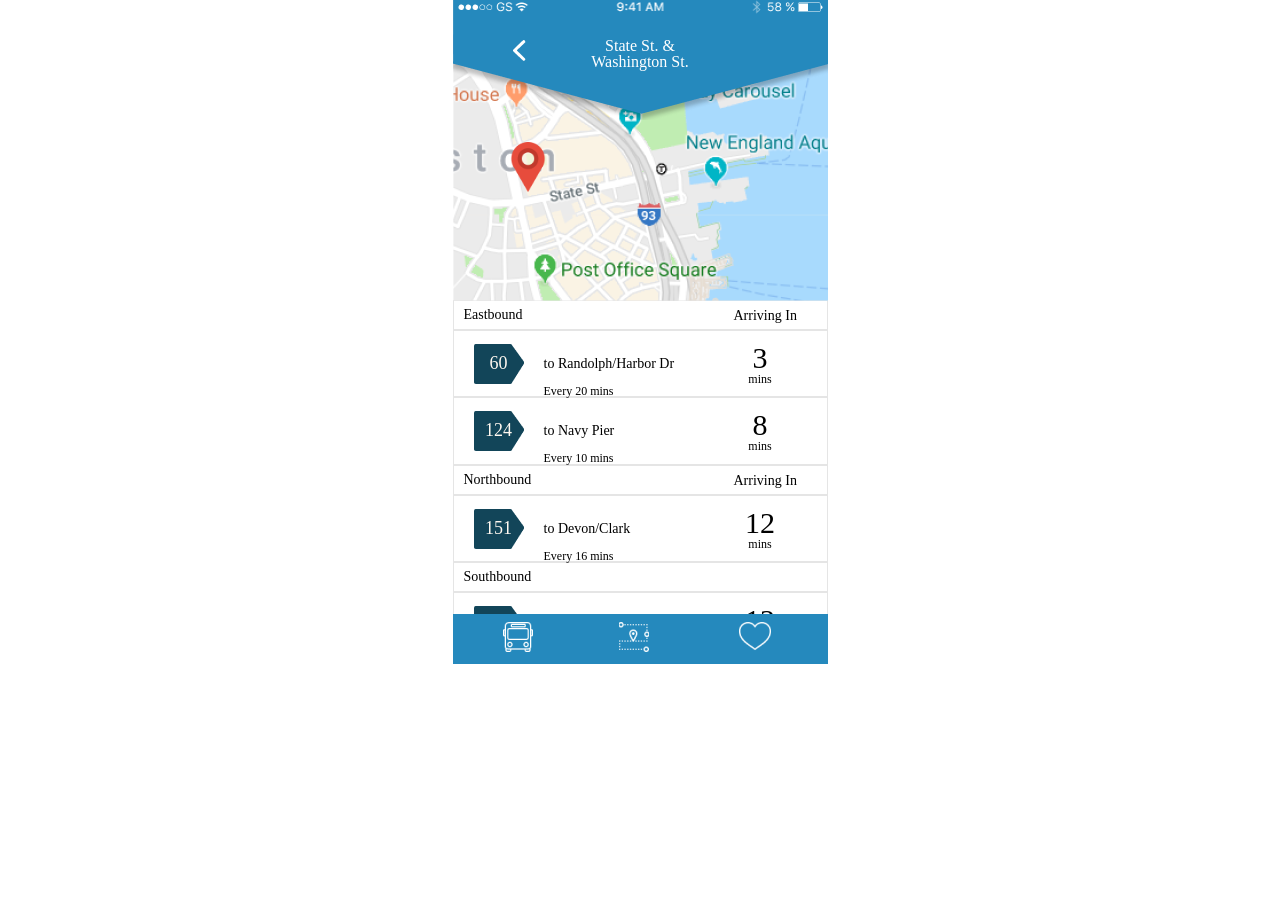
==== index.html @ e69b4fc6 "First Commit" ====
<!DOCTYPE html>
<html>
  <head>
    <title>Busy Bus</title>
    <link rel="stylesheet" href="css/reset.css">
    <link rel="stylesheet" href="css/style.css">
  </head>
  <body>
    <section class="container">
      <section class="status-bar"> <!--iOS status bar-->

      </section>
      <section class="nav"><!--Navigation header-->
        <div class="arrow-left"> <!--iOS back arrow icon-->
        </div>
        <div class="destination"> <!--User final-destination-->
          <h1> State St. & <br> Washington St. </h1>
        </div>
      </section>
    <section class ="map"> <!--Map navigation image-->
        <div class ="pin">
        </div>
    </section>
<!--Bus route list section begins-->
      <section class ="all-routes-container">
<!--Eastbound-->
        <section class="direction-containers"><!--cardinal directional route container-->
          <div class="direction-header"> <!--cardinal direction header-->
            <h2 class="header">Eastbound</h2>
            <h2 class="arrival-header">Arriving In</h2>
          </div>


          </div>

            <div class="content-block" aria-hidden="true"> <!--(content)-Bus route number icon & text-->
              <div class="route" aria-hidden="true">
                <h5> 60 </h5>
              </div>
              <div class="final-destination">
                <h2>to Randolph/Harbor Dr</h2> <!--Bus route destiantion-->
              </div>
              <div class="arrival">
                <h3>3</h3> <!--Bus route arrival time-->
                  <h3 class="minutes">mins</h3>
              </div>
              <div class="frequency">
                <h4>Every 20 mins</h4>
              </div>
            </div>
          </div>


            <div class="content-block" aria-hidden="true"> <!--(content)-Bus route number icon & text-->
              <div class="route" aria-hidden="true">
                <h5> 124 </h5>
              </div>
              <div class="final-destination">
                <h2>to Navy Pier</h2> <!--Bus route destiantion-->
              </div>
              <div class="arrival">
                <h3>8</h3> <!--Bus route arrival time-->
                <h3 class="minutes">mins</h3>
              </div>
              <div class="frequency">
                <h4>Every 10 mins</h4>
              </div>
            </div>
        </section>
<!--Northbound-->
        <section class="direction-containers"><!--directional route container-->
          <div class="direction-header"> <!--cardinal direction header-->
            <h2 class="header">Northbound</h2>
            <h2 class="arrival-header">Arriving In</h2>
          </div>

            <div class="content-block" aria-hidden="true"> <!--(content)-Bus route number icon & text-->
              <div class="route" aria-hidden="true">
                <h5> 151 </h5>
              </div>
              <div class="final-destination">
                <h2>to Devon/Clark</h2> <!--Bus route destiantion-->
              </div>
              <div class="arrival">
                <h3>12</h3> <!--Bus route arrival time-->
                <h3 class="minutes">mins</h3>
              </div>
              <div class="frequency">
                <h4>Every 16 mins</h4>
              </div>
            </div>
        </section>
<!--Southbound-->
        <section class="direction-containers"><!--directional route container-->
          <div class="direction-header"> <!--cardinal direction header-->
            <h2 class="header">Southbound</h2>

          </div>

            <div class="content-block" aria-hidden="true"> <!--(content)-Bus route number icon & text-->
              <div class="route" aria-hidden="true">
                <h5> J14 </h5>
              </div>
              <div class="final-destination">
                <h2>to 103rd/Stony Island</h2> <!--Bus route destiantion-->
              </div>
              <div class="arrival">
                <h3>12</h3> <!--Bus route arrival time-->
                <h3 class="minutes">mins</h3>
              </div>
              <div class="frequency">
                <h4>Every 15 mins</h4>
              </div>
            </div>
          </div>

            <div class="content-block" aria-hidden="true"> <!--(content)-Bus route number icon & text-->
              <div class="route" aria-hidden="true">
                <h5> 124 </h5>
              </div>
              <div class="final-destination">
                <h2>to Navy Pier</h2> <!--Bus route destiantion-->
              </div>
              <div class="arrival">
                <h3>9</h3> <!--Bus route arrival time-->
                <h3 class="minutes">mins</h3>
              </div>
              <div class="frequency">
                <h4>Every 10 mins</h4>
              </div>
            </div>
        </section>
<!--Reroute-->
        <section class="direction-containers"><!--directional route container-->
          <div class="direction-header"> <!--cardinal direction header-->
            <h2 class="header">Reroute</h2>
          </div>

            <div class="content-block" aria-hidden="true"> <!--(content)-Bus route number icon & text-->
              <div class="route" aria-hidden="true">
                <h5> 6X </h5>
              </div>
              <div class="final-destination">
                <h2>to Jackson Park Express</h2> <!--Bus route destiantion-->
              </div>
              <div class="arrival">
                <h3>N/A</h3> <!--Bus route arrival time-->
              </div>
              <div class="frequency">
                <h4></h4>
              </div>
            </div>
        </section>
<!--Out of service-->
        <section class="direction-containers"><!--directional route container-->
          <div class="direction-header"> <!--cardinal direction header-->
            <h2 class="header">Out of Service</h2>
          </div>

            <div class="content-block" aria-hidden="true"> <!--(content)-Bus route number icon & text-->
              <div class="route" aria-hidden="true">
                <h5>4</h5>
              </div>
              <div class="final-destination">
                <h2>to Cottage Grove</h2> <!--Bus route destiantion-->
              </div>
              <div class="arrival">
                <h3>N/A</h3> <!--Bus route arrival time-->
              </div>
              <div class="frequency">
                <h4>Resumes 12:10am</h4>
              </div>
            </div>
          </div>

            <div class="content-block" aria-hidden="true"> <!--(content)-Bus route number icon & text-->
              <div class="route" aria-hidden="true">
                <h5>20</h5>
              </div>
              <div class="final-destination">
                <h2>to Madison</h2> <!--Bus route destiantion-->
              </div>
              <div class="arrival">
                <h3>N/A</h3> <!--Bus route arrival time-->
              </div>
              <div class="frequency">
                <h4>Resumes 12:10am</h4>
              </div>
            </div>
          </div>

            <div class="content-block" aria-hidden="true"> <!--(content)-Bus route number icon & text-->
              <div class="route" aria-hidden="true">
                <h5>157</h5>
              </div>
              <div class="final-destination">
                <h2>Streeterville/Taylor</h2> <!--Bus route destiantion-->
              </div>
              <div class="arrival">
                <h3>N/A</h3> <!--Bus route arrival time-->
              </div>
              <div class="frequency">
                <h4>Resumes 6:00am</h4>
              </div>
            </div>
        </section>
      </section> <!-- All routes container section end-->
<!--Bottom Nav Bar-->
        <section class="bottom-navigation">
          <div class = "bus-button">
          </div>
          <div class = "routes-button">
          </div>
          <div class = "favorites-button">
          </div>
        </section>
      </section>
  </body>
</html>
---- css/style.css ----
*, *:before, *:after {
  box-sizing: border-box;
}

body {
  background-color: #FFFFFF;
}

/*Nav Bar*/
.container {
  margin: 0 auto;
  width: 375px;
  height: 667px;
  background-color: #FFFFFF;

}

.status-bar {
  width: 365px;
  height: 15px;
  background-image: url("../images/status-bar.png");
  background-size: contain;
  background-repeat: no-repeat;
  position: absolute;
  margin-left: 5px;
  z-index: 3;

}

.nav {
  width: 375px;
  height: 120px;
  background-image: url("../images/nav-bar.png");
  position: absolute;
  z-index: 2;
}

.arrow-left {
  height: 30px;
  background-image: url("../images/left-arrow.png");
  background-repeat: no-repeat;
  margin-top: 40px;
  margin-left: 60px;
}

.destination {
  width: 375px;
  text-align:center;
  position: absolute;
  bottom: 50px;

}

h1 {
  font-family: helvetica neue;
  font-size: 16px;
  font-weight: 350;
  color: white;

}

.map {
  width: 375px;
  height: 300px;
  background-image: url("../images/map.png");
  background-repeat: no-repeat;
  position: relative;
  top: 16.5px;
  z-index: 1;
}

.pin {
  width: 50px;
  height: 50px;
  background-repeat: no-repeat;
  background-size: contain;
  position: relative;
  top: 125px;
  left: 50px;
  background-image: url("../images/pin.png");
  z-index: 4;
}

.all-routes-container {
  width: 375px;
  height: 314px;
  overflow-x: hidden;
  overflow-y: auto;
  position: relative;

}

.direction-container {
  width: 375px;
  height: 100px;
  background-color: blue;
  border-style: solid;
  border-width: medium;
  border-color: black;

}

.direction-header {
  width: 375px;
  height: 30px;
  padding: 7px 20px 0px 10px;
  border-style: solid;
  border-width: thin;
  border-color: #e5e5e5;
}

.arrival-header {
  width: 375px;
  height: 30px;
  padding: 7px 20px 0px 10px;
  position: relative;
  left: 260px;
  bottom: 20px;
}

h2 {
  font-family: helvetica neue;
  font-weight: 250;
  font-size: 14px;
}

h2.header {
  font-family: helvetica neue;
  font-weight: 350;
  font-size: 14px;
}

.route-information {
  width: 375px;

}

.content-block {
  width: 375px;
  height: 67.48px;
  border-style: solid;
  border-width: thin;
  border-color: #e5e5e5;


}

h5 {
  color: #FFF8F0;
  font-family: oswald;
  font-weight: 200;
  font-size: 18px;
  text-align: center;
  padding: 10px;
}

.route {
  width: 50px;
  height: 40px;
  background-image: url("../images/route-tag.png");
  background-repeat: no-repeat;
  vertical-align: middle;
  margin: 13px 0px 0px 20px;
}

.final-destination {
  padding-left: 120px;
  position: relative;
  bottom: 27px;
  right: 30px;
}

.arrival {
  text-align: left;
  padding-left: 300px;
  position: relative;
  bottom: 55px;
  right: 30px;
}

h3 {
  text-align: center;
  font-family: oswald;
  font-size: 30px;
}

h3.minutes {
  text-align: center;
  font-family: oswald;
  font-size: 12px;

}

.frequency {
  padding-left: 120px;
  position: relative;
  bottom: 55px;
  right: 30px;
  height: 15px;
  width: 375px;

}

h4 {
  font-family: helvetica neue;
  font-weight: 250;
  font-size: 12px;

}

.bottom-navigation {
  width: 375px;
  height: 50px;
  background-image: url("../images/bottom-navigation.png");
}

.bus-button {
  background-image: url("../images/bus-button.png");
  background-repeat: no-repeat;
  width: 30px;
  height: 30px;
  position: absolute;
  margin-left: 50px;
  margin-top: 8px;
}

.routes-button {
  background-image: url("../images/route-button.png");
  background-repeat: no-repeat;
  width: 31px;
  height: 31px;
  position: absolute;
  margin-left: 165px;
  margin-top: 8px;
}

.favorites-button {
  background-image: url("../images/favorites-button.png");
  background-repeat: no-repeat;
  width: 33px;
  height: 31px;
  position: absolute;
  margin-left: 285px;
  margin-top: 8px;
}
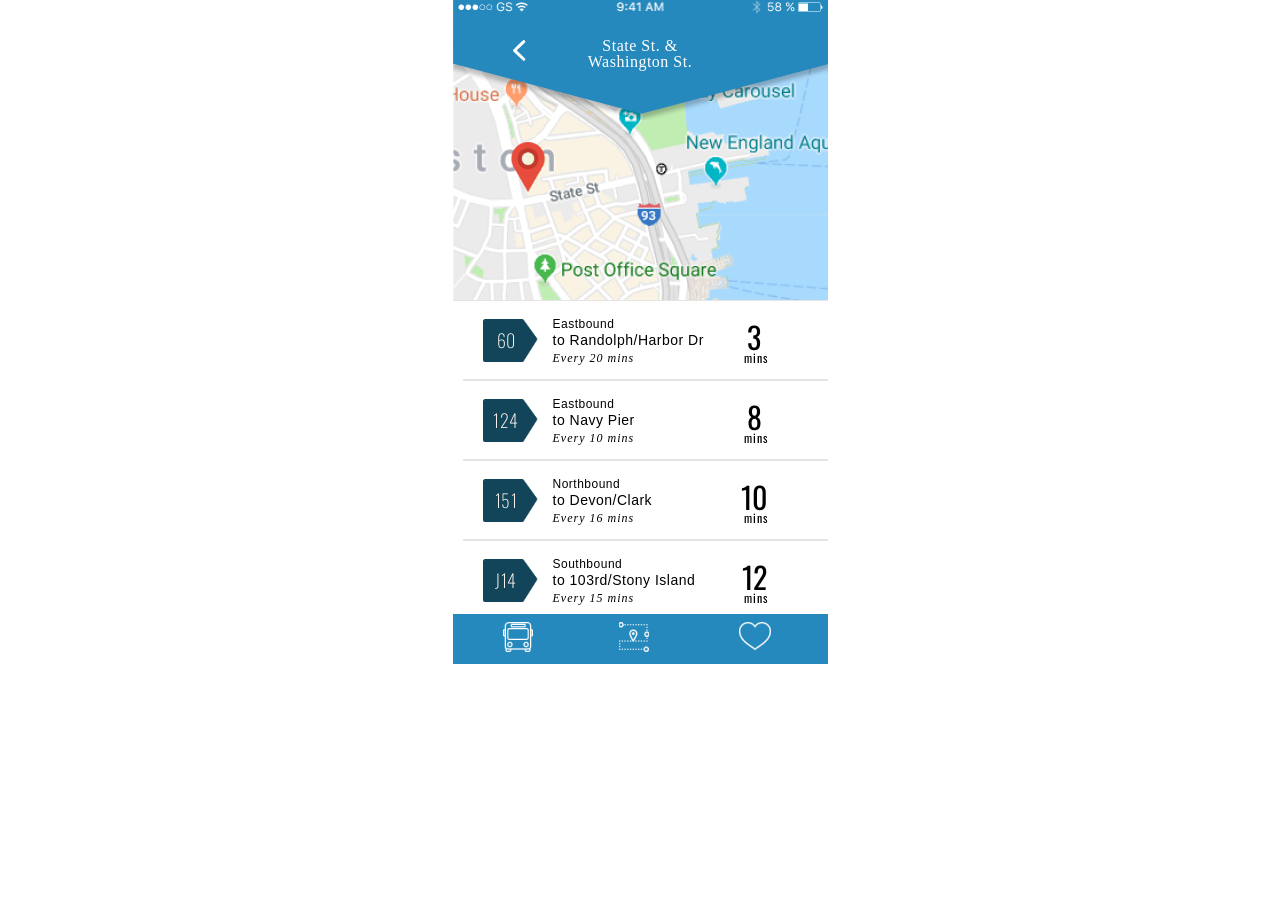
==== commit 13b6317a: "Second Commit" ====
--- a/index.html
+++ b/index.html
@@ -4,11 +4,11 @@
     <title>Busy Bus</title>
     <link rel="stylesheet" href="css/reset.css">
     <link rel="stylesheet" href="css/style.css">
+    <link rel="stylesheet" type="text/css" href="//fonts.googleapis.com/css?family=Oswald"
   </head>
   <body>
     <section class="container">
       <section class="status-bar"> <!--iOS status bar-->
-
       </section>
       <section class="nav"><!--Navigation header-->
         <div class="arrow-left"> <!--iOS back arrow icon-->
@@ -18,202 +18,157 @@
         </div>
       </section>
     <section class ="map"> <!--Map navigation image-->
-        <div class ="pin">
-        </div>
+      <div class ="pin">
+      </div>
+      <div class ="line">
+      </div>
     </section>
 <!--Bus route list section begins-->
-      <section class ="all-routes-container">
-<!--Eastbound-->
-        <section class="direction-containers"><!--cardinal directional route container-->
-          <div class="direction-header"> <!--cardinal direction header-->
-            <h2 class="header">Eastbound</h2>
-            <h2 class="arrival-header">Arriving In</h2>
-          </div>
+    <ul class ="all-routes-container">
 
+     <ul class="content-block" aria-hidden="true"> <!--(content)-Bus route number icon & text-->
+        <li class="route" aria-hidden="true">
+          <h5>60</h5>
+        </li>
+        <li class="final-destination">
+          <h2 class="header">Eastbound</h2>
+          <h2>to Randolph/Harbor Dr</h2> <!--Bus route destiantion-->
+          <h4>Every 20 mins</h4>
+        </li>
+        <li class="arrival">
+          <h3>3</h3> <!--Bus route arrival time-->
+            <h3 class="minutes">mins</h3>
+        </li>
+      </ul>
 
-          </div>
+      <ul class="content-block" aria-hidden="true"> <!--(content)-Bus route number icon & text-->
+        <li class="route" aria-hidden="true">
+          <h5> 124 </h5>
+        </li>
+        <li class="final-destination">
+          <h2 class="header">Eastbound</h2>
+          <h2>to Navy Pier</h2> <!--Bus route destiantion-->
+          <h4>Every 10 mins</h4>
+        </li>
+        <li class="arrival">
+          <h3>8</h3> <!--Bus route arrival time-->
+          <h3 class="minutes">mins</h3>
+        </li>
+      </ul>
 
-            <div class="content-block" aria-hidden="true"> <!--(content)-Bus route number icon & text-->
-              <div class="route" aria-hidden="true">
-                <h5> 60 </h5>
-              </div>
-              <div class="final-destination">
-                <h2>to Randolph/Harbor Dr</h2> <!--Bus route destiantion-->
-              </div>
-              <div class="arrival">
-                <h3>3</h3> <!--Bus route arrival time-->
-                  <h3 class="minutes">mins</h3>
-              </div>
-              <div class="frequency">
-                <h4>Every 20 mins</h4>
-              </div>
-            </div>
-          </div>
+      <ul class="content-block" aria-hidden="true"> <!--(content)-Bus route number icon & text-->
+        <li class="route" aria-hidden="true">
+          <h5> 151 </h5>
+        </li>
+        <li class="final-destination">
+          <h2 class="header">Northbound</h2>
+          <h2>to Devon/Clark</h2> <!--Bus route destiantion-->
+          <h4>Every 16 mins</h4>
+        </li>
+        <li class="arrival">
+          <h3>10</h3> <!--Bus route arrival time-->
+          <h3 class="minutes">mins</h3>
+        </li>
+      </ul>
 
+      <ul class="content-block" aria-hidden="true"> <!--(content)-Bus route number icon & text-->
+        <li class="route" aria-hidden="true">
+          <h5> J14 </h5>
+        </li>
+        <li class="final-destination">
+          <h2 class="header">Southbound</h2>
+          <h2>to 103rd/Stony Island</h2> <!--Bus route destiantion-->
+          <h4>Every 15 mins</h4>
+        </li>
+        <li class="arrival">
+          <h3>12</h3> <!--Bus route arrival time-->
+          <h3 class="minutes">mins</h3>
+        </li>
+      </ul>
 
-            <div class="content-block" aria-hidden="true"> <!--(content)-Bus route number icon & text-->
-              <div class="route" aria-hidden="true">
-                <h5> 124 </h5>
-              </div>
-              <div class="final-destination">
-                <h2>to Navy Pier</h2> <!--Bus route destiantion-->
-              </div>
-              <div class="arrival">
-                <h3>8</h3> <!--Bus route arrival time-->
-                <h3 class="minutes">mins</h3>
-              </div>
-              <div class="frequency">
-                <h4>Every 10 mins</h4>
-              </div>
-            </div>
-        </section>
-<!--Northbound-->
-        <section class="direction-containers"><!--directional route container-->
-          <div class="direction-header"> <!--cardinal direction header-->
-            <h2 class="header">Northbound</h2>
-            <h2 class="arrival-header">Arriving In</h2>
-          </div>
+      <ul class="content-block" aria-hidden="true"> <!--(content)-Bus route number icon & text-->
+        <li class="route" aria-hidden="true">
+          <h5> 124 </h5>
+        </li>
+        <li class="final-destination">
+          <h2 class="header">Southbound</h2>
+          <h2>to Navy Pier</h2> <!--Bus route destiantion-->
+          <h4>Every 10 mins</h4>
+        </li>
+        <li class="arrival">
+          <h3>15</h3> <!--Bus route arrival time-->
+          <h3 class="minutes">mins</h3>
+       </li>
+     </ul>
 
-            <div class="content-block" aria-hidden="true"> <!--(content)-Bus route number icon & text-->
-              <div class="route" aria-hidden="true">
-                <h5> 151 </h5>
-              </div>
-              <div class="final-destination">
-                <h2>to Devon/Clark</h2> <!--Bus route destiantion-->
-              </div>
-              <div class="arrival">
-                <h3>12</h3> <!--Bus route arrival time-->
-                <h3 class="minutes">mins</h3>
-              </div>
-              <div class="frequency">
-                <h4>Every 16 mins</h4>
-              </div>
-            </div>
-        </section>
-<!--Southbound-->
-        <section class="direction-containers"><!--directional route container-->
-          <div class="direction-header"> <!--cardinal direction header-->
-            <h2 class="header">Southbound</h2>
+      <ul class="content-block" aria-hidden="true"> <!--(content)-Bus route number icon & text-->
+        <li class="route" aria-hidden="true">
+          <h5> 6X </h5>
+        </li>
+        <li class="final-destination">
+          <h2 class="header">Reroute</h2>
+          <h2>to Jackson Park Express</h2> <!--Bus route destiantion-->
+          <h4>N/A</h4>
+        </li>
+        <li class="arrival">
+          <h3>N/A</h3> <!--Bus route arrival time-->
+          <h3 class="minutes">mins</h3>
+        </li>
+      </ul>
 
-          </div>
+      <ul class="content-block" aria-hidden="true"> <!--(content)-Bus route number icon & text-->
+        <li class="route" aria-hidden="true">
+          <h5>4</h5>
+        </li>
+        <li class="final-destination">
+          <h2 class="header">Out of Service</h2>
+          <h2>to Cottage Grove</h2> <!--Bus route destiantion-->
+          <h4>Resumes 12:10am</h4>
+        </li>
+        <li class="arrival">
+          <h3>N/A</h3> <!--Bus route arrival time-->
+          <h3 class="minutes">mins</h3>
+        </li>
+      </ul>
 
-            <div class="content-block" aria-hidden="true"> <!--(content)-Bus route number icon & text-->
-              <div class="route" aria-hidden="true">
-                <h5> J14 </h5>
-              </div>
-              <div class="final-destination">
-                <h2>to 103rd/Stony Island</h2> <!--Bus route destiantion-->
-              </div>
-              <div class="arrival">
-                <h3>12</h3> <!--Bus route arrival time-->
-                <h3 class="minutes">mins</h3>
-              </div>
-              <div class="frequency">
-                <h4>Every 15 mins</h4>
-              </div>
-            </div>
-          </div>
+      <ul class="content-block" aria-hidden="true"> <!--(content)-Bus route number icon & text-->
+        <li class="route" aria-hidden="true">
+          <h5>20</h5>
+        </li>
+        <li class="final-destination">
+          <h2 class="header">Out of Service</h2>
+          <h2>to Madison</h2> <!--Bus route destiantion-->
+          <h4>Resumes 12:10am</h4>
+        </li>
+        <li class="arrival">
+          <h3>N/A</h3> <!--Bus route arrival time-->
+          <h3 class="minutes">mins</h3>
+        </li>
+      </ul>
 
-            <div class="content-block" aria-hidden="true"> <!--(content)-Bus route number icon & text-->
-              <div class="route" aria-hidden="true">
-                <h5> 124 </h5>
-              </div>
-              <div class="final-destination">
-                <h2>to Navy Pier</h2> <!--Bus route destiantion-->
-              </div>
-              <div class="arrival">
-                <h3>9</h3> <!--Bus route arrival time-->
-                <h3 class="minutes">mins</h3>
-              </div>
-              <div class="frequency">
-                <h4>Every 10 mins</h4>
-              </div>
-            </div>
-        </section>
-<!--Reroute-->
-        <section class="direction-containers"><!--directional route container-->
-          <div class="direction-header"> <!--cardinal direction header-->
-            <h2 class="header">Reroute</h2>
-          </div>
-
-            <div class="content-block" aria-hidden="true"> <!--(content)-Bus route number icon & text-->
-              <div class="route" aria-hidden="true">
-                <h5> 6X </h5>
-              </div>
-              <div class="final-destination">
-                <h2>to Jackson Park Express</h2> <!--Bus route destiantion-->
-              </div>
-              <div class="arrival">
-                <h3>N/A</h3> <!--Bus route arrival time-->
-              </div>
-              <div class="frequency">
-                <h4></h4>
-              </div>
-            </div>
-        </section>
-<!--Out of service-->
-        <section class="direction-containers"><!--directional route container-->
-          <div class="direction-header"> <!--cardinal direction header-->
-            <h2 class="header">Out of Service</h2>
-          </div>
-
-            <div class="content-block" aria-hidden="true"> <!--(content)-Bus route number icon & text-->
-              <div class="route" aria-hidden="true">
-                <h5>4</h5>
-              </div>
-              <div class="final-destination">
-                <h2>to Cottage Grove</h2> <!--Bus route destiantion-->
-              </div>
-              <div class="arrival">
-                <h3>N/A</h3> <!--Bus route arrival time-->
-              </div>
-              <div class="frequency">
-                <h4>Resumes 12:10am</h4>
-              </div>
-            </div>
-          </div>
-
-            <div class="content-block" aria-hidden="true"> <!--(content)-Bus route number icon & text-->
-              <div class="route" aria-hidden="true">
-                <h5>20</h5>
-              </div>
-              <div class="final-destination">
-                <h2>to Madison</h2> <!--Bus route destiantion-->
-              </div>
-              <div class="arrival">
-                <h3>N/A</h3> <!--Bus route arrival time-->
-              </div>
-              <div class="frequency">
-                <h4>Resumes 12:10am</h4>
-              </div>
-            </div>
-          </div>
-
-            <div class="content-block" aria-hidden="true"> <!--(content)-Bus route number icon & text-->
-              <div class="route" aria-hidden="true">
-                <h5>157</h5>
-              </div>
-              <div class="final-destination">
-                <h2>Streeterville/Taylor</h2> <!--Bus route destiantion-->
-              </div>
-              <div class="arrival">
-                <h3>N/A</h3> <!--Bus route arrival time-->
-              </div>
-              <div class="frequency">
-                <h4>Resumes 6:00am</h4>
-              </div>
-            </div>
-        </section>
-      </section> <!-- All routes container section end-->
-<!--Bottom Nav Bar-->
-        <section class="bottom-navigation">
-          <div class = "bus-button">
-          </div>
-          <div class = "routes-button">
-          </div>
-          <div class = "favorites-button">
-          </div>
-        </section>
-      </section>
+      <ul class="content-block" aria-hidden="true"> <!--(content)-Bus route number icon & text-->
+        <li class="route" aria-hidden="true">
+          <h5>157</h5>
+        </li>
+        <li class="final-destination">
+          <h2 class="header">Out of Service</h2>
+          <h2>to Streeterville/Taylor</h2> <!--Bus route destiantion-->
+          <h4>Resumes 6:00am</h4>
+        </li>
+        <li class="arrival">
+          <h3>N/A</h3> <!--Bus route arrival time-->
+          <h3 class="minutes">mins</h3>
+        </li>
+      </ul>
+    </ul><!-- All routes container end-->
+    <section class="bottom-navigation"><!--Bottom Nav Bar-->
+      <div class = "bus-button">
+      </div>
+      <div class = "routes-button">
+      </div>
+      <div class = "favorites-button">
+      </div>
+    </section>
+    </section>
   </body>
 </html>
--- a/css/style.css
+++ b/css/style.css
@@ -6,7 +6,6 @@
   background-color: #FFFFFF;
 }
 
-/*Nav Bar*/
 .container {
   margin: 0 auto;
   width: 375px;
@@ -33,6 +32,7 @@
   background-image: url("../images/nav-bar.png");
   position: absolute;
   z-index: 2;
+
 }
 
 .arrow-left {
@@ -41,6 +41,7 @@
   background-repeat: no-repeat;
   margin-top: 40px;
   margin-left: 60px;
+
 }
 
 .destination {
@@ -53,6 +54,7 @@
 
 h1 {
   font-family: helvetica neue;
+  letter-spacing: .5px;
   font-size: 16px;
   font-weight: 350;
   color: white;
@@ -67,6 +69,8 @@
   position: relative;
   top: 16.5px;
   z-index: 1;
+
+
 }
 
 .pin {
@@ -79,6 +83,16 @@
   left: 50px;
   background-image: url("../images/pin.png");
   z-index: 4;
+
+}
+
+.line {
+  background-image: url("../images/long-line.png");
+  background-size: contain;
+  width: 375px;
+  height: 1px;
+  position: relative;
+  top: 233px;
 }
 
 .all-routes-container {
@@ -90,59 +104,44 @@
 
 }
 
-.direction-container {
-  width: 375px;
-  height: 100px;
-  background-color: blue;
+h2 {
+  font-family: helvetica neue, sans-serif;
+  font-weight: 250;
+  font-size: 14px;
+  letter-spacing: .5px;
+  position: relative;
+  bottom:1px;
+}
+
+h2.header {
+  font-family: helvetica neue, sans-serif;
+  font-weight: 350;
+  font-size: 12px;
+  letter-spacing: .5px;
+  position: relative;
+  bottom: 4px;
+
+}
+
+.content-block {
+  margin-left: 10px;
+  width: 375px;
+  height: 80px;
   border-style: solid;
-  border-width: medium;
-  border-color: black;
-
-}
-
-.direction-header {
-  width: 375px;
-  height: 30px;
-  padding: 7px 20px 0px 10px;
-  border-style: solid;
+  border-left-style: hidden;
   border-width: thin;
   border-color: #e5e5e5;
-}
-
-.arrival-header {
-  width: 375px;
-  height: 30px;
-  padding: 7px 20px 0px 10px;
-  position: relative;
-  left: 260px;
-  bottom: 20px;
-}
-
-h2 {
-  font-family: helvetica neue;
-  font-weight: 250;
-  font-size: 14px;
-}
-
-h2.header {
-  font-family: helvetica neue;
-  font-weight: 350;
-  font-size: 14px;
-}
-
-.route-information {
-  width: 375px;
-
-}
-
-.content-block {
-  width: 375px;
-  height: 67.48px;
-  border-style: solid;
-  border-width: thin;
-  border-color: #e5e5e5;
-
-
+
+}
+
+.route {
+  width: 55px;
+  height: 43px;
+  background-image: url("../images/route-tag.png");
+  background-repeat: no-repeat;
+  background-size: cover;
+  vertical-align: middle;
+  margin: 18px 0px 0px 20px;
 }
 
 h5 {
@@ -150,54 +149,42 @@
   font-family: oswald;
   font-weight: 200;
   font-size: 18px;
+  letter-spacing: .5px;
   text-align: center;
-  padding: 10px;
-}
-
-.route {
-  width: 50px;
-  height: 40px;
-  background-image: url("../images/route-tag.png");
-  background-repeat: no-repeat;
-  vertical-align: middle;
-  margin: 13px 0px 0px 20px;
+  padding: 12px 15px 10px 7px;
+
 }
 
 .final-destination {
   padding-left: 120px;
   position: relative;
-  bottom: 27px;
+  bottom: 40px;
   right: 30px;
+
+
 }
 
 .arrival {
-  text-align: left;
-  padding-left: 300px;
-  position: relative;
-  bottom: 55px;
-  right: 30px;
+  position: relative;
+  bottom: 82px;
+  width: 25%;
+  margin-left: 245px;
+
 }
 
 h3 {
   text-align: center;
   font-family: oswald;
   font-size: 30px;
+
 }
 
 h3.minutes {
   text-align: center;
   font-family: oswald;
   font-size: 12px;
-
-}
-
-.frequency {
-  padding-left: 120px;
-  position: relative;
-  bottom: 55px;
-  right: 30px;
-  height: 15px;
-  width: 375px;
+  letter-spacing: 1px;
+  padding-left: 4px;
 
 }
 
@@ -205,6 +192,9 @@
   font-family: helvetica neue;
   font-weight: 250;
   font-size: 12px;
+  font-style: italic;
+  letter-spacing: 1px;
+  padding-top: 4px;
 
 }
 
@@ -212,6 +202,8 @@
   width: 375px;
   height: 50px;
   background-image: url("../images/bottom-navigation.png");
+  background-attachment: fixed;
+
 }
 
 .bus-button {
@@ -222,6 +214,7 @@
   position: absolute;
   margin-left: 50px;
   margin-top: 8px;
+
 }
 
 .routes-button {
@@ -232,6 +225,7 @@
   position: absolute;
   margin-left: 165px;
   margin-top: 8px;
+
 }
 
 .favorites-button {
@@ -242,4 +236,5 @@
   position: absolute;
   margin-left: 285px;
   margin-top: 8px;
-}
+
+}
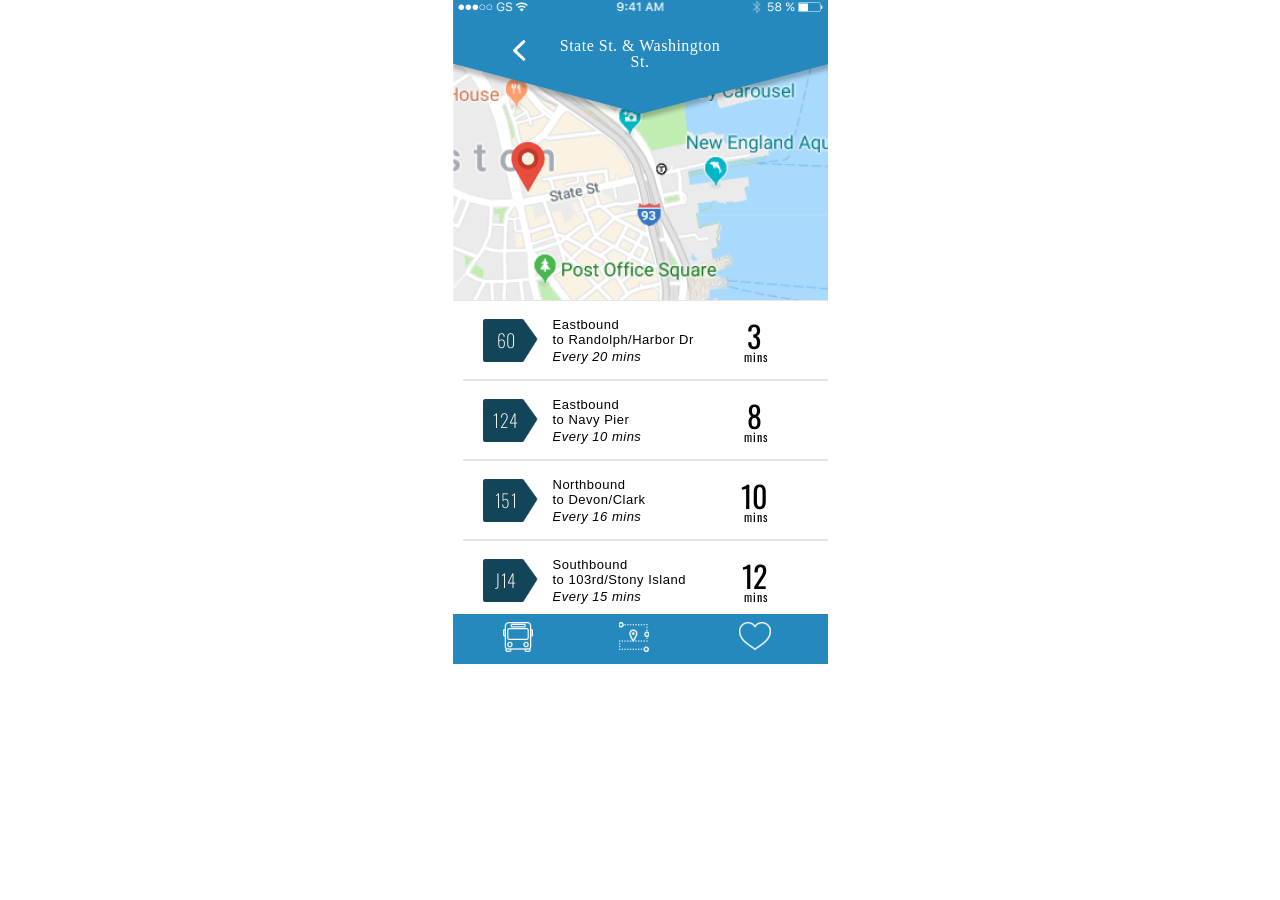
==== commit 41dd33d9: "Second Commit" ====
--- a/index.html
+++ b/index.html
@@ -10,12 +10,10 @@
     <section class="container">
       <section class="status-bar"> <!--iOS status bar-->
       </section>
-      <section class="nav"><!--Navigation header-->
+      <section class="nav"> <!--Navigation header-->
         <div class="arrow-left"> <!--iOS back arrow icon-->
         </div>
-        <div class="destination"> <!--User final-destination-->
-          <h1> State St. & <br> Washington St. </h1>
-        </div>
+        <h1 class="destination">State St. & Washington St.</h1> <!--User final-destination-->
       </section>
     <section class ="map"> <!--Map navigation image-->
       <div class ="pin">
@@ -23,144 +21,162 @@
       <div class ="line">
       </div>
     </section>
-<!--Bus route list section begins-->
-    <ul class ="all-routes-container">
 
-     <ul class="content-block" aria-hidden="true"> <!--(content)-Bus route number icon & text-->
-        <li class="route" aria-hidden="true">
-          <h5>60</h5>
-        </li>
-        <li class="final-destination">
-          <h2 class="header">Eastbound</h2>
-          <h2>to Randolph/Harbor Dr</h2> <!--Bus route destiantion-->
-          <h4>Every 20 mins</h4>
-        </li>
-        <li class="arrival">
-          <h3>3</h3> <!--Bus route arrival time-->
+    <ul class ="all-routes-container"> <!--Bus route list section begins-->
+      <li>
+        <ul class="content-block" aria-hidden="true"> <!--(content)-Bus route number icon & text-->
+          <li class="route" aria-hidden="true">
+            <h5>60</h5>
+          </li>
+          <li class="final-destination">
+            <h2 class="header">Eastbound</h2>
+            <h2>to Randolph/Harbor Dr</h2> <!--Bus route destiantion-->
+            <h4>Every 20 mins</h4>
+          </li>
+          <li class="arrival">
+            <h3>3</h3> <!--Bus route arrival time-->
             <h3 class="minutes">mins</h3>
-        </li>
-      </ul>
+          </li>
+        </ul>
+      </li>
 
-      <ul class="content-block" aria-hidden="true"> <!--(content)-Bus route number icon & text-->
-        <li class="route" aria-hidden="true">
-          <h5> 124 </h5>
-        </li>
-        <li class="final-destination">
-          <h2 class="header">Eastbound</h2>
-          <h2>to Navy Pier</h2> <!--Bus route destiantion-->
-          <h4>Every 10 mins</h4>
-        </li>
-        <li class="arrival">
-          <h3>8</h3> <!--Bus route arrival time-->
-          <h3 class="minutes">mins</h3>
-        </li>
-      </ul>
+      <li>
+        <ul class="content-block" aria-hidden="true"> <!--(content)-Bus route number icon & text-->
+          <li class="route" aria-hidden="true">
+            <h5> 124 </h5>
+          </li>
+          <li class="final-destination">
+            <h2 class="header">Eastbound</h2>
+            <h2>to Navy Pier</h2> <!--Bus route destiantion-->
+            <h4>Every 10 mins</h4>
+          </li>
+          <li class="arrival">
+            <h3>8</h3> <!--Bus route arrival time-->
+            <h3 class="minutes">mins</h3>
+          </li>
+        </ul>
+      </li>
 
-      <ul class="content-block" aria-hidden="true"> <!--(content)-Bus route number icon & text-->
-        <li class="route" aria-hidden="true">
-          <h5> 151 </h5>
-        </li>
-        <li class="final-destination">
-          <h2 class="header">Northbound</h2>
-          <h2>to Devon/Clark</h2> <!--Bus route destiantion-->
-          <h4>Every 16 mins</h4>
-        </li>
-        <li class="arrival">
-          <h3>10</h3> <!--Bus route arrival time-->
-          <h3 class="minutes">mins</h3>
-        </li>
-      </ul>
+      <li>
+        <ul class="content-block" aria-hidden="true"> <!--(content)-Bus route number icon & text-->
+          <li class="route" aria-hidden="true">
+            <h5> 151 </h5>
+          </li>
+          <li class="final-destination">
+            <h2 class="header">Northbound</h2>
+            <h2>to Devon/Clark</h2> <!--Bus route destiantion-->
+            <h4>Every 16 mins</h4>
+          </li>
+          <li class="arrival">
+            <h3>10</h3> <!--Bus route arrival time-->
+            <h3 class="minutes">mins</h3>
+          </li>
+        </ul>
+      </li>  
 
-      <ul class="content-block" aria-hidden="true"> <!--(content)-Bus route number icon & text-->
-        <li class="route" aria-hidden="true">
-          <h5> J14 </h5>
-        </li>
-        <li class="final-destination">
-          <h2 class="header">Southbound</h2>
-          <h2>to 103rd/Stony Island</h2> <!--Bus route destiantion-->
-          <h4>Every 15 mins</h4>
-        </li>
-        <li class="arrival">
-          <h3>12</h3> <!--Bus route arrival time-->
-          <h3 class="minutes">mins</h3>
-        </li>
-      </ul>
+      <li>
+        <ul class="content-block" aria-hidden="true"> <!--(content)-Bus route number icon & text-->
+          <li class="route" aria-hidden="true">
+            <h5> J14 </h5>
+          </li>
+          <li class="final-destination">
+            <h2 class="header">Southbound</h2>
+            <h2>to 103rd/Stony Island</h2> <!--Bus route destiantion-->
+            <h4>Every 15 mins</h4>
+          </li>
+          <li class="arrival">
+            <h3>12</h3> <!--Bus route arrival time-->
+            <h3 class="minutes">mins</h3>
+          </li>
+        </ul>
+      </li>
 
-      <ul class="content-block" aria-hidden="true"> <!--(content)-Bus route number icon & text-->
-        <li class="route" aria-hidden="true">
-          <h5> 124 </h5>
-        </li>
-        <li class="final-destination">
-          <h2 class="header">Southbound</h2>
-          <h2>to Navy Pier</h2> <!--Bus route destiantion-->
-          <h4>Every 10 mins</h4>
-        </li>
-        <li class="arrival">
-          <h3>15</h3> <!--Bus route arrival time-->
-          <h3 class="minutes">mins</h3>
-       </li>
-     </ul>
+      <li>
+        <ul class="content-block" aria-hidden="true"> <!--(content)-Bus route number icon & text-->
+          <li class="route" aria-hidden="true">
+            <h5> 124 </h5>
+          </li>
+          <li class="final-destination">
+            <h2 class="header">Southbound</h2>
+            <h2>to Navy Pier</h2> <!--Bus route destiantion-->
+            <h4>Every 10 mins</h4>
+          </li>
+          <li class="arrival">
+            <h3>15</h3> <!--Bus route arrival time-->
+            <h3 class="minutes">mins</h3>
+          </li>
+        </ul>
+      </li>
 
-      <ul class="content-block" aria-hidden="true"> <!--(content)-Bus route number icon & text-->
-        <li class="route" aria-hidden="true">
-          <h5> 6X </h5>
-        </li>
-        <li class="final-destination">
-          <h2 class="header">Reroute</h2>
-          <h2>to Jackson Park Express</h2> <!--Bus route destiantion-->
-          <h4>N/A</h4>
-        </li>
-        <li class="arrival">
-          <h3>N/A</h3> <!--Bus route arrival time-->
-          <h3 class="minutes">mins</h3>
-        </li>
-      </ul>
+      <li>
+        <ul class="content-block" aria-hidden="true"> <!--(content)-Bus route number icon & text-->
+          <li class="route" aria-hidden="true">
+            <h5> 6X </h5>
+          </li>
+          <li class="final-destination">
+            <h2 class="header">Reroute</h2>
+            <h2>to Jackson Park Express</h2> <!--Bus route destiantion-->
+            <h4>N/A</h4>
+          </li>
+          <li class="arrival">
+            <h3>N/A</h3> <!--Bus route arrival time-->
+            <h3 class="minutes">mins</h3>
+          </li>
+        </ul>
+      </li>
 
-      <ul class="content-block" aria-hidden="true"> <!--(content)-Bus route number icon & text-->
-        <li class="route" aria-hidden="true">
-          <h5>4</h5>
-        </li>
-        <li class="final-destination">
-          <h2 class="header">Out of Service</h2>
-          <h2>to Cottage Grove</h2> <!--Bus route destiantion-->
-          <h4>Resumes 12:10am</h4>
-        </li>
-        <li class="arrival">
-          <h3>N/A</h3> <!--Bus route arrival time-->
-          <h3 class="minutes">mins</h3>
-        </li>
-      </ul>
+      <li>
+        <ul class="content-block" aria-hidden="true"> <!--(content)-Bus route number icon & text-->
+          <li class="route" aria-hidden="true">
+            <h5>4</h5>
+          </li>
+          <li class="final-destination">
+            <h2 class="header">Out of Service</h2>
+            <h2>to Cottage Grove</h2> <!--Bus route destiantion-->
+            <h4>Resumes 12:10am</h4>
+          </li>
+          <li class="arrival">
+            <h3>N/A</h3> <!--Bus route arrival time-->
+            <h3 class="minutes">mins</h3>
+          </li>
+        </ul>
+      </li>
 
-      <ul class="content-block" aria-hidden="true"> <!--(content)-Bus route number icon & text-->
-        <li class="route" aria-hidden="true">
-          <h5>20</h5>
-        </li>
-        <li class="final-destination">
-          <h2 class="header">Out of Service</h2>
-          <h2>to Madison</h2> <!--Bus route destiantion-->
-          <h4>Resumes 12:10am</h4>
-        </li>
-        <li class="arrival">
-          <h3>N/A</h3> <!--Bus route arrival time-->
-          <h3 class="minutes">mins</h3>
-        </li>
-      </ul>
+      <li>
+        <ul class="content-block" aria-hidden="true"> <!--(content)-Bus route number icon & text-->
+          <li class="route" aria-hidden="true">
+            <h5>20</h5>
+          </li>
+          <li class="final-destination">
+            <h2 class="header">Out of Service</h2>
+            <h2>to Madison</h2> <!--Bus route destiantion-->
+            <h4>Resumes 12:10am</h4>
+          </li>
+          <li class="arrival">
+            <h3>N/A</h3> <!--Bus route arrival time-->
+            <h3 class="minutes">mins</h3>
+          </li>
+        </ul>
+      </li>
 
-      <ul class="content-block" aria-hidden="true"> <!--(content)-Bus route number icon & text-->
-        <li class="route" aria-hidden="true">
-          <h5>157</h5>
-        </li>
-        <li class="final-destination">
-          <h2 class="header">Out of Service</h2>
-          <h2>to Streeterville/Taylor</h2> <!--Bus route destiantion-->
-          <h4>Resumes 6:00am</h4>
-        </li>
-        <li class="arrival">
-          <h3>N/A</h3> <!--Bus route arrival time-->
-          <h3 class="minutes">mins</h3>
-        </li>
-      </ul>
+      <li>
+        <ul class="content-block" aria-hidden="true"> <!--(content)-Bus route number icon & text-->
+          <li class="route" aria-hidden="true">
+            <h5>157</h5>
+          </li>
+          <li class="final-destination">
+            <h2 class="header">Out of Service</h2>
+            <h2>to Streeterville/Taylor</h2> <!--Bus route destiantion-->
+            <h4>Resumes 6:00am</h4>
+          </li>
+          <li class="arrival">
+            <h3>N/A</h3> <!--Bus route arrival time-->
+            <h3 class="minutes">mins</h3>
+          </li>
+        </ul>
+      </li>
     </ul><!-- All routes container end-->
+
     <section class="bottom-navigation"><!--Bottom Nav Bar-->
       <div class = "bus-button">
       </div>
--- a/css/style.css
+++ b/css/style.css
@@ -44,13 +44,6 @@
 
 }
 
-.destination {
-  width: 375px;
-  text-align:center;
-  position: absolute;
-  bottom: 50px;
-
-}
 
 h1 {
   font-family: helvetica neue;
@@ -58,6 +51,12 @@
   font-size: 16px;
   font-weight: 350;
   color: white;
+  width: 375px;
+  text-align:center;
+  position: absolute;
+  bottom: 50px;
+  padding-left: 100px;
+  padding-right: 100px;
 
 }
 
@@ -107,19 +106,29 @@
 h2 {
   font-family: helvetica neue, sans-serif;
   font-weight: 250;
-  font-size: 14px;
-  letter-spacing: .5px;
-  position: relative;
-  bottom:1px;
+  font-size: 13px;
+  letter-spacing: .5px;
+  position: relative;
+  bottom:2px;
 }
 
 h2.header {
   font-family: helvetica neue, sans-serif;
-  font-weight: 350;
-  font-size: 12px;
+  font-weight: 500;
+  font-size: 13px;
   letter-spacing: .5px;
   position: relative;
   bottom: 4px;
+
+}
+
+h4 {
+  font-family: helvetica neue, sans-serif;
+  font-weight: 250;
+  font-size: 13px;
+  font-style: italic;
+  letter-spacing: .5px;
+  padding-top: 2px;
 
 }
 
@@ -188,16 +197,6 @@
 
 }
 
-h4 {
-  font-family: helvetica neue;
-  font-weight: 250;
-  font-size: 12px;
-  font-style: italic;
-  letter-spacing: 1px;
-  padding-top: 4px;
-
-}
-
 .bottom-navigation {
   width: 375px;
   height: 50px;
